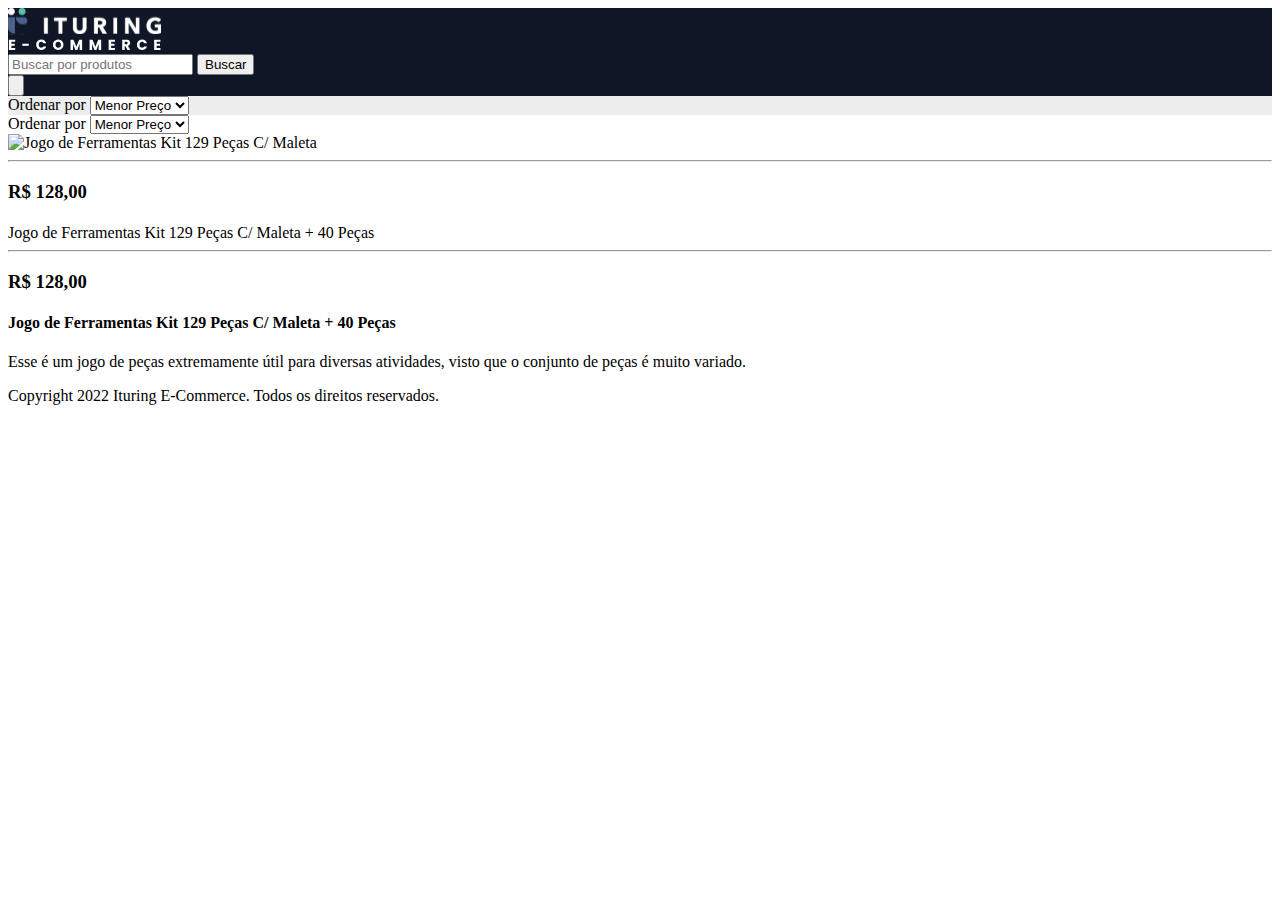
==== HTML/index.html @ f028b24b "criando o css" ====
<!-- Definição de formato do arquivo HTML -->
<!DOCTYPE html>
<!-- Conteúdo html do site -->
<html lang="pt-BR">
  <!-- Começo do Head -->
  <head>
    <title>Ituring E-Commerce</title>
    <link rel="icon" href="https://ituring.com.br/favicon.ico" />
    <script></script>

    <!-- Começa a parte de CSS - Style -->
    <style>
      /*header*/
      .header {
        background-color: #0f1726;
      }

      .header__text-input::placeholder {
        color: #c7c7c7;
      }
      /*main-content*/
      .main-content {
        background-color: #ededed;
      }
      /*main-content - ordination-container*/
      .ordination-container__select-input {
        background-color: transparent;
        border: none;
        font-weight: bold;
      }
      .product-card {
        background-color: #fff;
      }
      /*footer*/
      .footer {
        background-color: #fff;
      }
    </style>
    <!-- Final da parte de CSS - Style -->
  </head>
  <!-- Fim do Head -->
  <!-- Começo do body -->
  <body>
    <!-- Cabeçalho_Header -->
    <header class="header">
      <img src="./assets/ituring-ecommerce-logo.svg" alt="Ituring" />
      <!-- Busca -->
      <div>
        <input
          type="text"
          title="Busca por Produtos"
          value=""
          placeholder="Buscar por produtos"
          class="header_text-input"
        />
        <button>Buscar</button>
      </div>
      <button class="header_cart">
        <img alt="" src="https://ituring.com.br/favicon.ico" />
      </button>
      <!-- /div> -->
    </header>
    <!-- Fim do Cabeçalho_Header -->
    <!-- Começo do Main _Conteiner -->
    <main class="main-content">
      <!-- Ordenar -->
      <section class="ordination-container">
        <span>Ordenar por</span>
        <select class="ordination-container_select-input">
          <option value="price-desc">Menor Preço</option>
          <option value="price-asc">Maior Preço</option>
        </select>
      </section>
      <!-- Conteiner card -->
      <section class="product-list">
        <!-- Card -->
        <article class="product-card">
          <span>Ordenar por</span>
          <select class="ordination-container_select-input">
            <option value="price-desc">Menor Preço</option>
            <option value="price-asc">Maior Preço</option>
          </select>
        </article>
      </section>
      <!-- Conteiner card -->
      <section class="product-list">
        <!-- Card -->
        <article class="product-card">
          <img
            src="https://ituring.com.br/favicon.ico"
            alt="Jogo de Ferramentas Kit 129 Peças C/ Maleta"
            class="product-list_image"
          />
          <hr />
          <h3 class="product-card__price">R$ 128,00</h3>
          <h4 class="product-card__title"></h4>
          Jogo de Ferramentas Kit 129 Peças C/ Maleta + 40 Peças
          <hr />
          <h3 class="product-card__price">R$ 128,00</h3>
          <h4 class="product-card__price">
            Jogo de Ferramentas Kit 129 Peças C/ Maleta + 40 Peças
          </h4>
          <p class="product-card__description">
            Esse é um jogo de peças extremamente útil para diversas atividades,
            visto que o conjunto de peças é muito variado.
          </p>
        </article>
      </section>
    </main>
    <!-- Fim do main_Conteiner -->
    <!-- Começo do Rodapé_Footer -->
    <footer class="footer">
      <span>
        Copyright 2022 Ituring E-Commerce. Todos os direitos reservados.</span
      >
    </footer>
    <!-- Final do Rodapé_Footer -->
  </body>
</html>
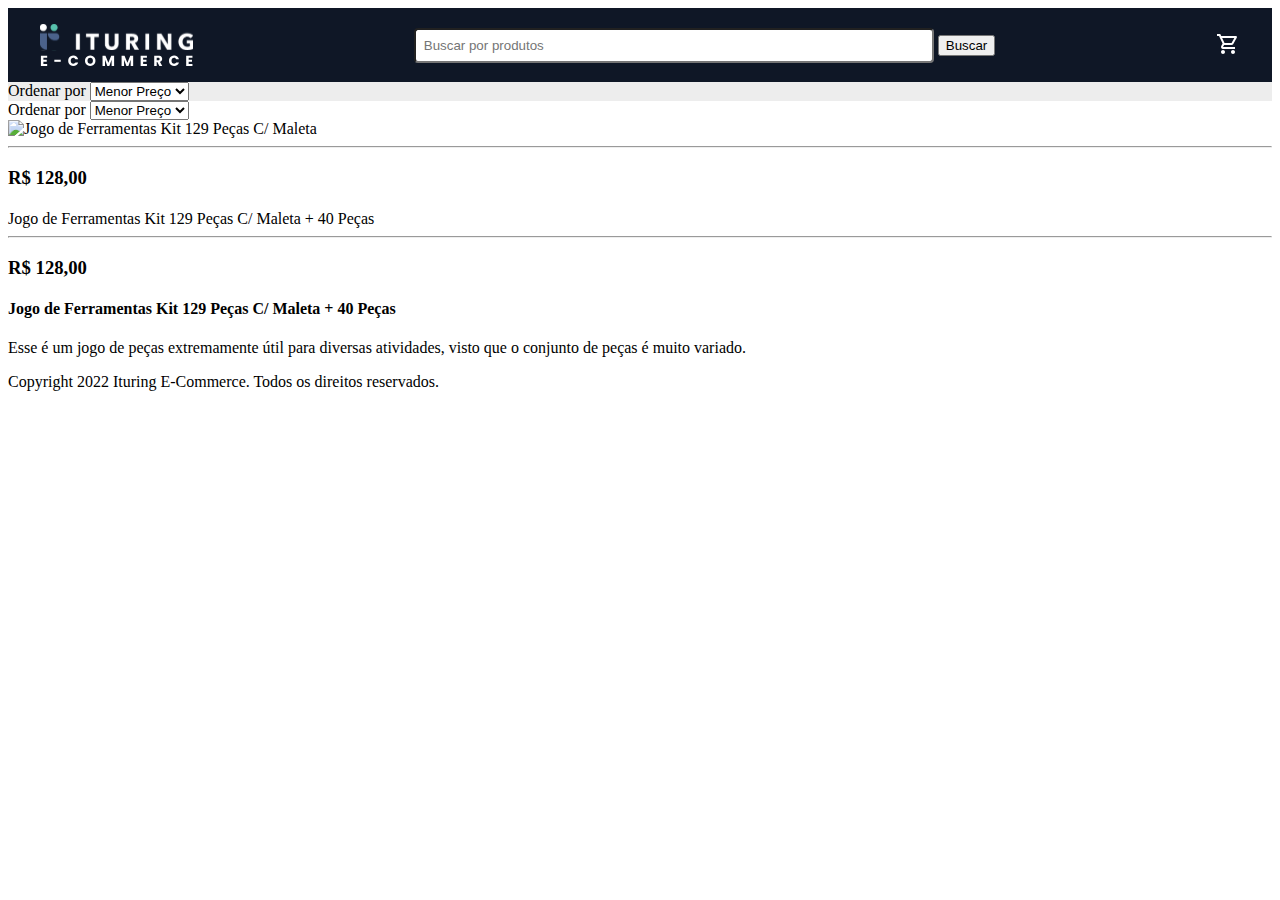
==== commit 9b05a5c9: "criando o css" ====
--- a/HTML/index.html
+++ b/HTML/index.html
@@ -13,11 +13,42 @@
       /*header*/
       .header {
         background-color: #0f1726;
+        display: flex;
+        align-items: center;
+        justify-content: space-between;
+        padding-top: 16px;
+        padding-bottom: 16px;
+        padding-right: 32px;
+        padding-left: 32px; 
+
+        /* padding: 16px 32px 16px 32px; */
+        /*padding: 16px 32px; */
+      }
+
+      .header_cart{
+        background-color: transparent;
+        border: none;
+        padding-top: 0px;
+        padding-bottom: 0px;
+        padding-right: 0px;
+        padding-left: 0px;
+        /* padding: 0px; */
       }
 
       .header__text-input::placeholder {
         color: #c7c7c7;
       }
+
+      .header_text-input{
+        width: 500px;
+        border-radius: 4px;
+        padding-top: 8px;
+        padding-bottom: 8px;
+        padding-right: 8px;
+        padding-left: 8px;
+        /* padding: 8px; */
+      }
+
       /*main-content*/
       .main-content {
         background-color: #ededed;
@@ -43,7 +74,7 @@
   <body>
     <!-- Cabeçalho_Header -->
     <header class="header">
-      <img src="./assets/ituring-ecommerce-logo.svg" alt="Ituring" />
+      <img src="./assets/ituring-ecommerce-logo.svg" alt="Logo da aplicação de E-Commerce" />
       <!-- Busca -->
       <div>
         <input
@@ -56,7 +87,7 @@
         <button>Buscar</button>
       </div>
       <button class="header_cart">
-        <img alt="" src="https://ituring.com.br/favicon.ico" />
+        <img alt="" src="./assets/cart-icon.svg" alt="Carrinho de compras" />
       </button>
       <!-- /div> -->
     </header>
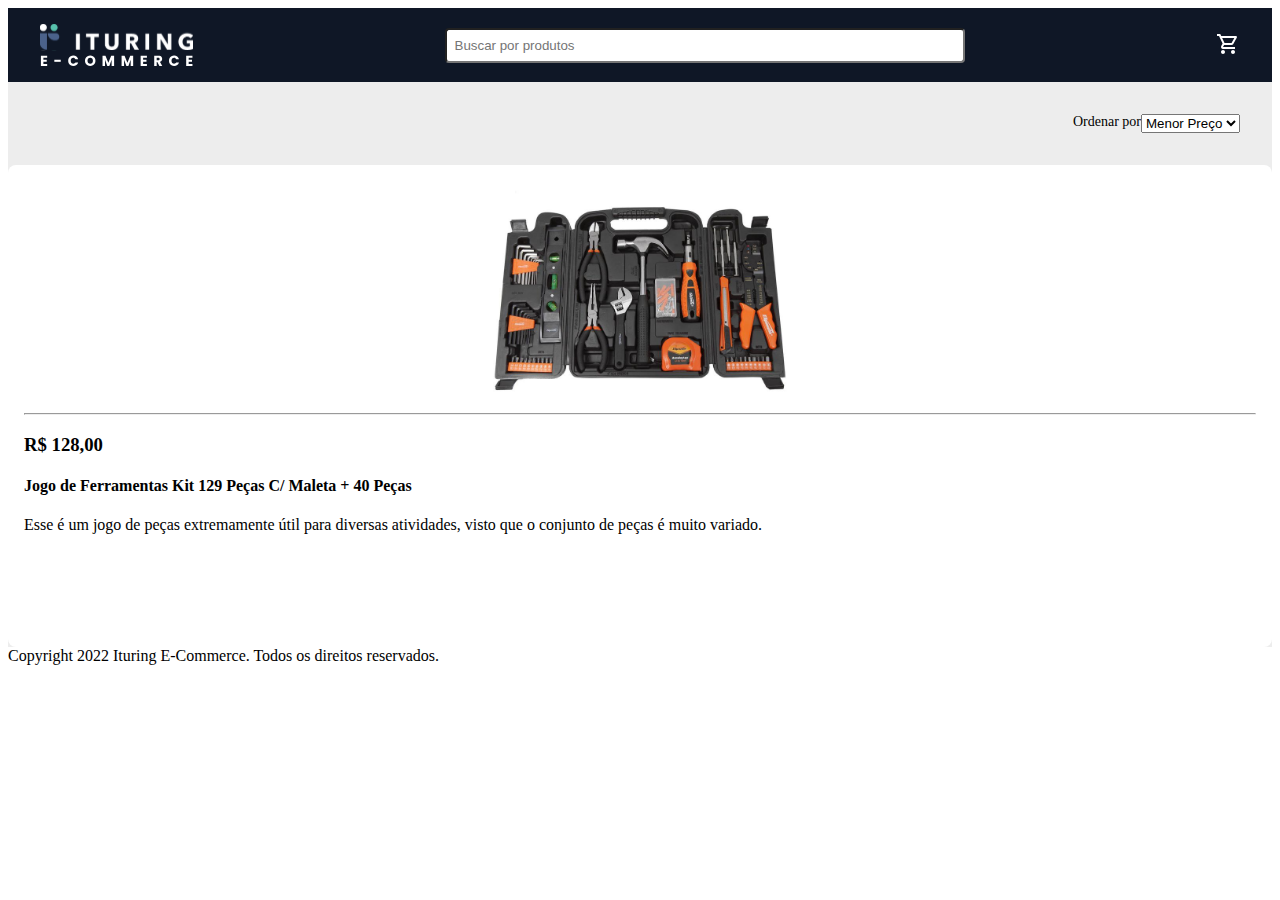
==== commit b2022431: "criando o css" ====
--- a/HTML/index.html
+++ b/HTML/index.html
@@ -53,15 +53,50 @@
       .main-content {
         background-color: #ededed;
       }
+
       /*main-content - ordination-container*/
+      .ordination-container{
+        display: flex;
+        justify-content: flex-end;
+        padding: 32px;
+      }
+
+      .ordination-container__label, 
+      .ordination-container__select-input{
+        font-size: 14px;
+      }
+
       .ordination-container__select-input {
         background-color: transparent;
         border: none;
         font-weight: bold;
       }
+
+      /*main-content - product-card*/
       .product-card {
         background-color: #fff;
+        height: 450px;
+        border-radius: 8px;
+        box-shadow: 0px 4px 4px rgba(0, 0, 0, 0,2);
+        padding: 16px;
       }
+
+      .product-list_image{
+        height: 220px;
+        width: 100%;
+        object-fit: contain;
+      }
+
+      .product-card__price{
+
+      }
+      .product-card__title{
+
+      }
+      .product-card__description{
+
+      }
+
       /*footer*/
       .footer {
         background-color: #fff;
@@ -84,7 +119,6 @@
           placeholder="Buscar por produtos"
           class="header_text-input"
         />
-        <button>Buscar</button>
       </div>
       <button class="header_cart">
         <img alt="" src="./assets/cart-icon.svg" alt="Carrinho de compras" />
@@ -96,7 +130,7 @@
     <main class="main-content">
       <!-- Ordenar -->
       <section class="ordination-container">
-        <span>Ordenar por</span>
+        <span class="ordination-container__label">Ordenar por</span>
         <select class="ordination-container_select-input">
           <option value="price-desc">Menor Preço</option>
           <option value="price-asc">Maior Preço</option>
@@ -106,35 +140,13 @@
       <section class="product-list">
         <!-- Card -->
         <article class="product-card">
-          <span>Ordenar por</span>
-          <select class="ordination-container_select-input">
-            <option value="price-desc">Menor Preço</option>
-            <option value="price-asc">Maior Preço</option>
-          </select>
-        </article>
-      </section>
-      <!-- Conteiner card -->
-      <section class="product-list">
-        <!-- Card -->
-        <article class="product-card">
-          <img
-            src="https://ituring.com.br/favicon.ico"
+          <img src="./assets/produto-kit-ferramentas.jpg"
             alt="Jogo de Ferramentas Kit 129 Peças C/ Maleta"
-            class="product-list_image"
-          />
+            class="product-list_image"/>
           <hr />
           <h3 class="product-card__price">R$ 128,00</h3>
-          <h4 class="product-card__title"></h4>
-          Jogo de Ferramentas Kit 129 Peças C/ Maleta + 40 Peças
-          <hr />
-          <h3 class="product-card__price">R$ 128,00</h3>
-          <h4 class="product-card__price">
-            Jogo de Ferramentas Kit 129 Peças C/ Maleta + 40 Peças
-          </h4>
-          <p class="product-card__description">
-            Esse é um jogo de peças extremamente útil para diversas atividades,
-            visto que o conjunto de peças é muito variado.
-          </p>
+          <h4 class="product-card__title">Jogo de Ferramentas Kit 129 Peças C/ Maleta + 40 Peças</h4>
+          <p class="product-card__description">Esse é um jogo de peças extremamente útil para diversas atividades, visto que o conjunto de peças é muito variado.</p>
         </article>
       </section>
     </main>
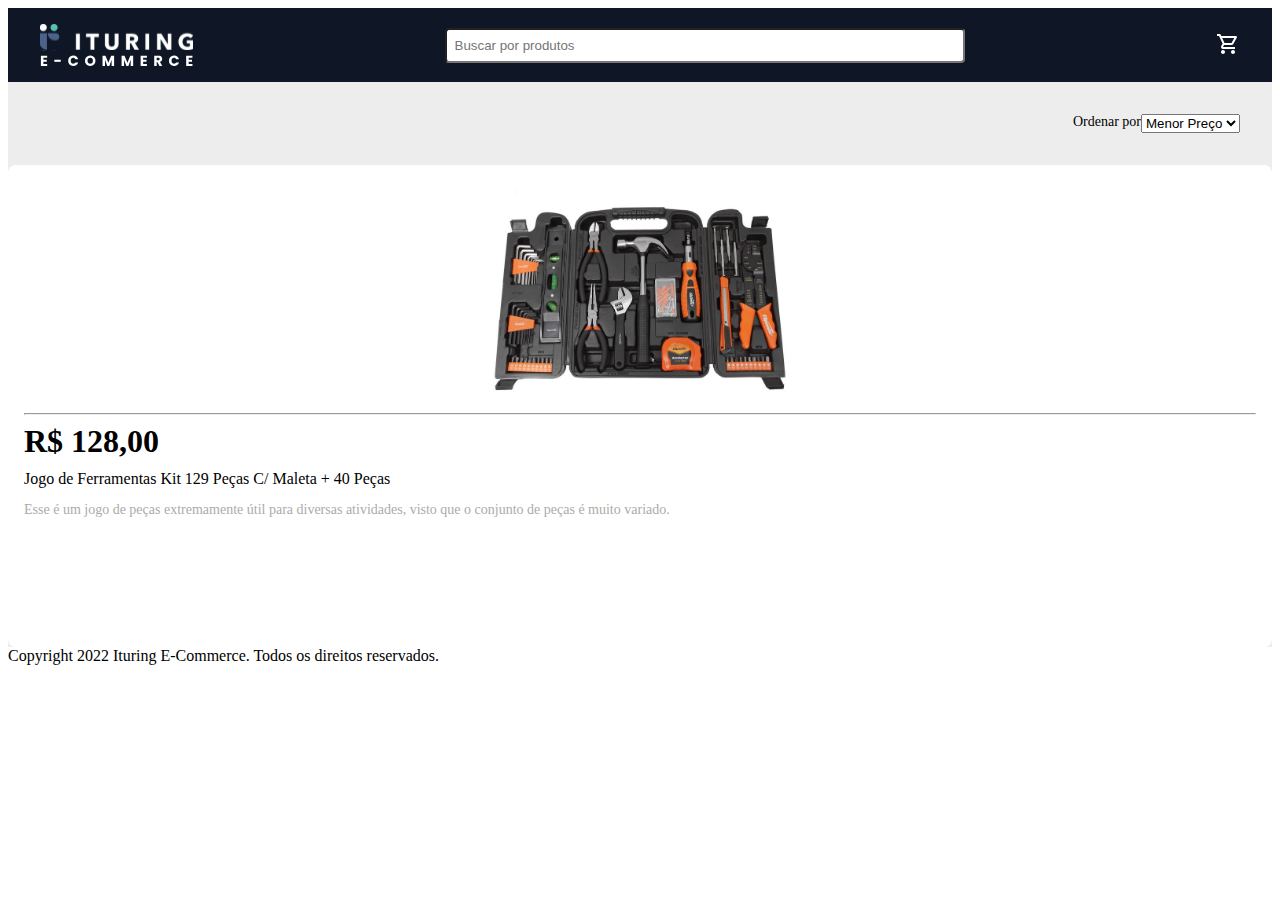
==== commit 3871f24d: "criando o css" ====
--- a/HTML/index.html
+++ b/HTML/index.html
@@ -88,13 +88,19 @@
       }
 
       .product-card__price{
+        font-size: 32px;
+        margin: 0;
+      }
 
+      .product-card__title{
+        font-size: 16px;
+        font-weight: normal;
+        margin: 10px 0;
       }
-      .product-card__title{
 
-      }
       .product-card__description{
-
+        font-size: 14px;
+        color: #ababab;
       }
 
       /*footer*/
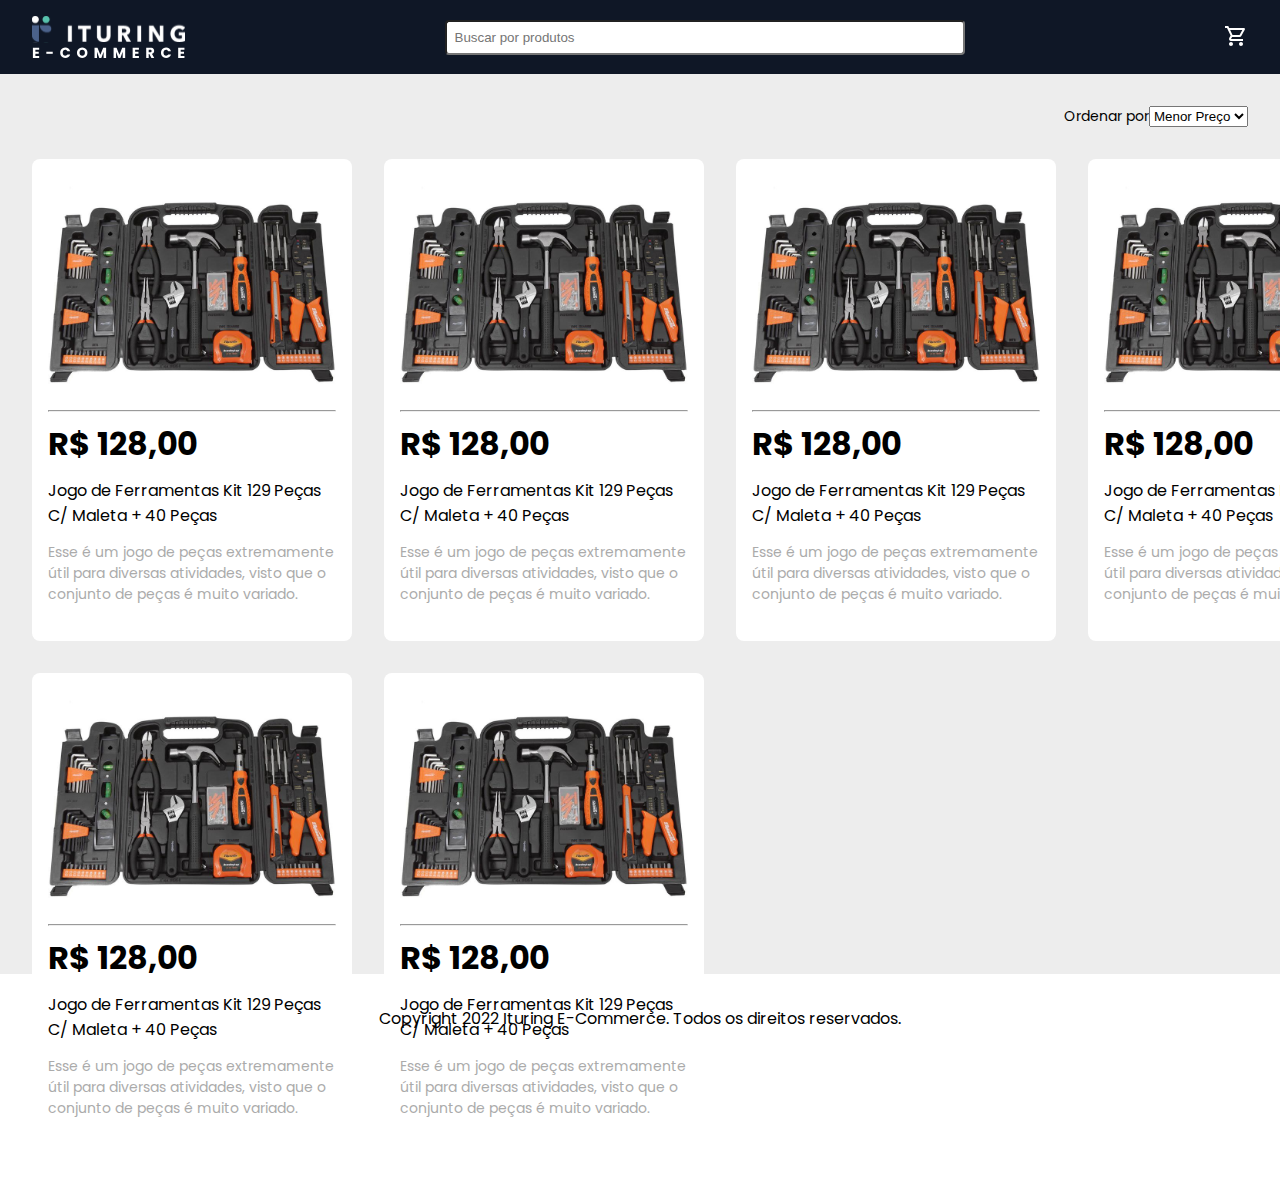
==== commit 924c692a: "criando o css" ====
--- a/HTML/index.html
+++ b/HTML/index.html
@@ -6,10 +6,24 @@
   <head>
     <title>Ituring E-Commerce</title>
     <link rel="icon" href="https://ituring.com.br/favicon.ico" />
-    <script></script>
+    <link rel="preconnect" href="https://fonts.googleapis.com">
+    <link rel="preconnect" href="https://fonts.gstatic.com" crossorigin>
+    <link href="https://fonts.googleapis.com/css2?family=Poppins:wght@400;500;600&display=swap" rel="stylesheet">
+    
+    <script>
+    </script>
 
     <!-- Começa a parte de CSS - Style -->
     <style>
+      html, body, main{
+        height: 100%;
+      }
+
+      body{
+        margin: 0;
+        font-family: 'Poppins', sans-serif;
+      }
+
       /*header*/
       .header {
         background-color: #0f1726;
@@ -73,6 +87,13 @@
       }
 
       /*main-content - product-card*/
+      .product-list{
+        display: grid;
+        grid-template-columns: 320px 320px 320px 320px;
+        gap: 32px;
+        padding: 0 32px 32px 32px;
+      }
+
       .product-card {
         background-color: #fff;
         height: 450px;
@@ -106,6 +127,9 @@
       /*footer*/
       .footer {
         background-color: #fff;
+        display: flex;
+        justify-content: center;
+        padding: 32px;
       }
     </style>
     <!-- Final da parte de CSS - Style -->
@@ -154,6 +178,56 @@
           <h4 class="product-card__title">Jogo de Ferramentas Kit 129 Peças C/ Maleta + 40 Peças</h4>
           <p class="product-card__description">Esse é um jogo de peças extremamente útil para diversas atividades, visto que o conjunto de peças é muito variado.</p>
         </article>
+          <!-- Card -->
+          <article class="product-card">
+            <img src="./assets/produto-kit-ferramentas.jpg"
+              alt="Jogo de Ferramentas Kit 129 Peças C/ Maleta"
+              class="product-list_image"/>
+            <hr />
+            <h3 class="product-card__price">R$ 128,00</h3>
+            <h4 class="product-card__title">Jogo de Ferramentas Kit 129 Peças C/ Maleta + 40 Peças</h4>
+            <p class="product-card__description">Esse é um jogo de peças extremamente útil para diversas atividades, visto que o conjunto de peças é muito variado.</p>
+          </article>
+            <!-- Card -->
+        <article class="product-card">
+          <img src="./assets/produto-kit-ferramentas.jpg"
+            alt="Jogo de Ferramentas Kit 129 Peças C/ Maleta"
+            class="product-list_image"/>
+          <hr />
+          <h3 class="product-card__price">R$ 128,00</h3>
+          <h4 class="product-card__title">Jogo de Ferramentas Kit 129 Peças C/ Maleta + 40 Peças</h4>
+          <p class="product-card__description">Esse é um jogo de peças extremamente útil para diversas atividades, visto que o conjunto de peças é muito variado.</p>
+        </article>
+          <!-- Card -->
+          <article class="product-card">
+            <img src="./assets/produto-kit-ferramentas.jpg"
+              alt="Jogo de Ferramentas Kit 129 Peças C/ Maleta"
+              class="product-list_image"/>
+            <hr />
+            <h3 class="product-card__price">R$ 128,00</h3>
+            <h4 class="product-card__title">Jogo de Ferramentas Kit 129 Peças C/ Maleta + 40 Peças</h4>
+            <p class="product-card__description">Esse é um jogo de peças extremamente útil para diversas atividades, visto que o conjunto de peças é muito variado.</p>
+          </article>
+            <!-- Card -->
+        <article class="product-card">
+          <img src="./assets/produto-kit-ferramentas.jpg"
+            alt="Jogo de Ferramentas Kit 129 Peças C/ Maleta"
+            class="product-list_image"/>
+          <hr />
+          <h3 class="product-card__price">R$ 128,00</h3>
+          <h4 class="product-card__title">Jogo de Ferramentas Kit 129 Peças C/ Maleta + 40 Peças</h4>
+          <p class="product-card__description">Esse é um jogo de peças extremamente útil para diversas atividades, visto que o conjunto de peças é muito variado.</p>
+        </article>
+          <!-- Card -->
+          <article class="product-card">
+            <img src="./assets/produto-kit-ferramentas.jpg"
+              alt="Jogo de Ferramentas Kit 129 Peças C/ Maleta"
+              class="product-list_image"/>
+            <hr />
+            <h3 class="product-card__price">R$ 128,00</h3>
+            <h4 class="product-card__title">Jogo de Ferramentas Kit 129 Peças C/ Maleta + 40 Peças</h4>
+            <p class="product-card__description">Esse é um jogo de peças extremamente útil para diversas atividades, visto que o conjunto de peças é muito variado.</p>
+          </article>
       </section>
     </main>
     <!-- Fim do main_Conteiner -->
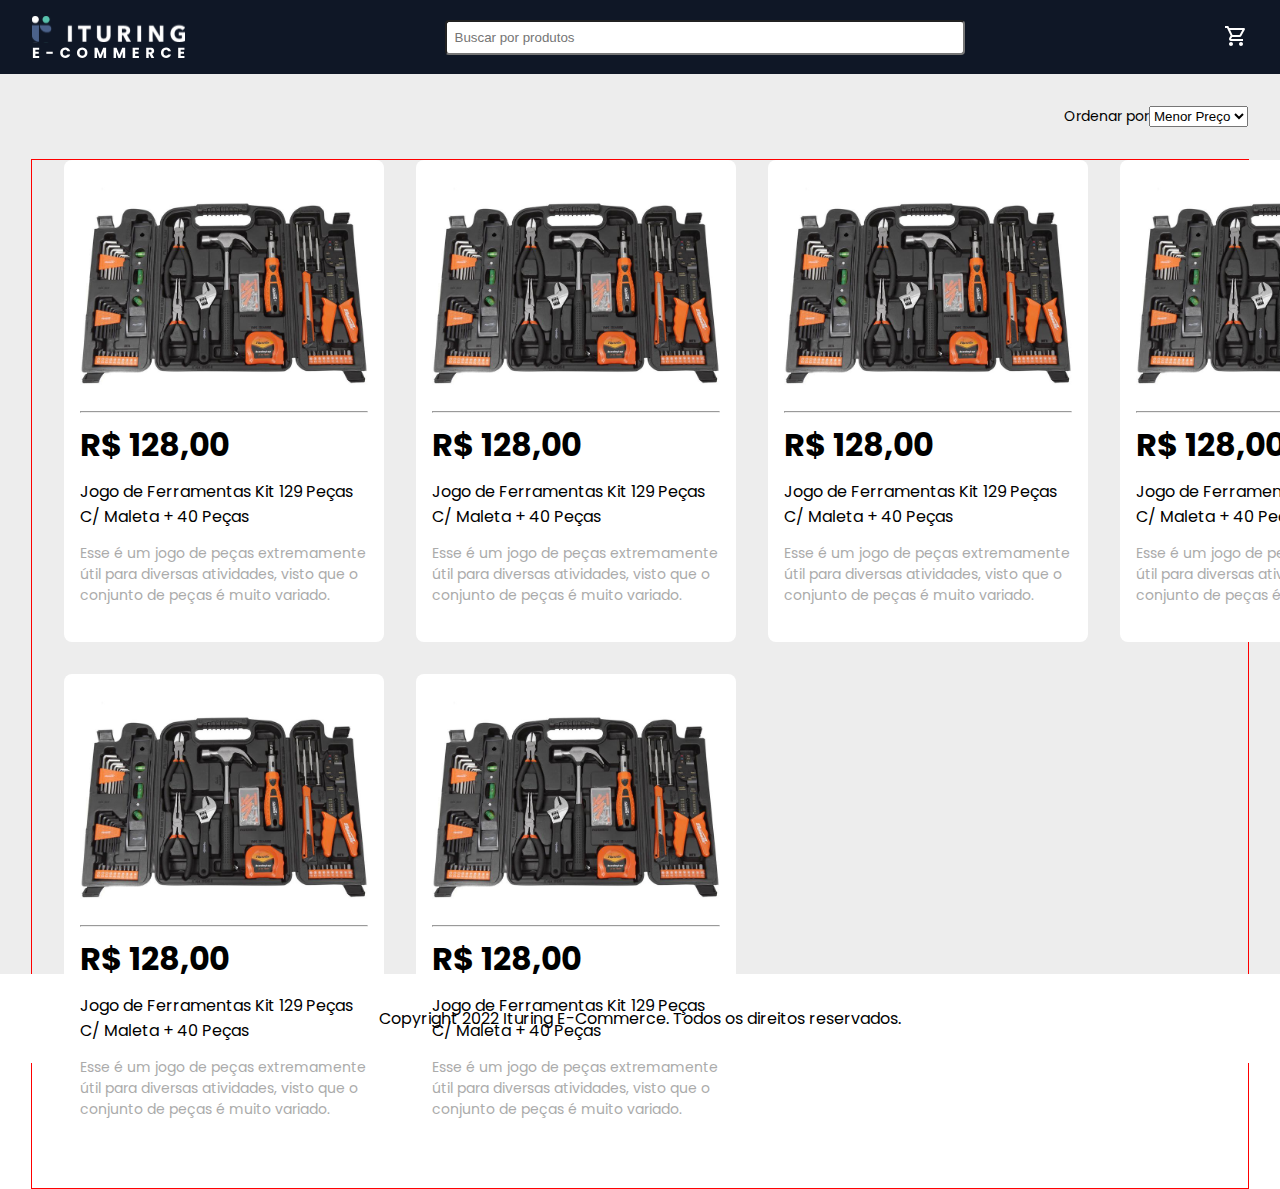
==== commit c3f098fd: "criando o css" ====
--- a/HTML/index.html
+++ b/HTML/index.html
@@ -78,6 +78,12 @@
       .ordination-container__label, 
       .ordination-container__select-input{
         font-size: 14px;
+      }
+
+      .product-list{
+        border: 1px solid red;
+        width: 90%;
+        margin: 0 auto;
       }
 
       .ordination-container__select-input {
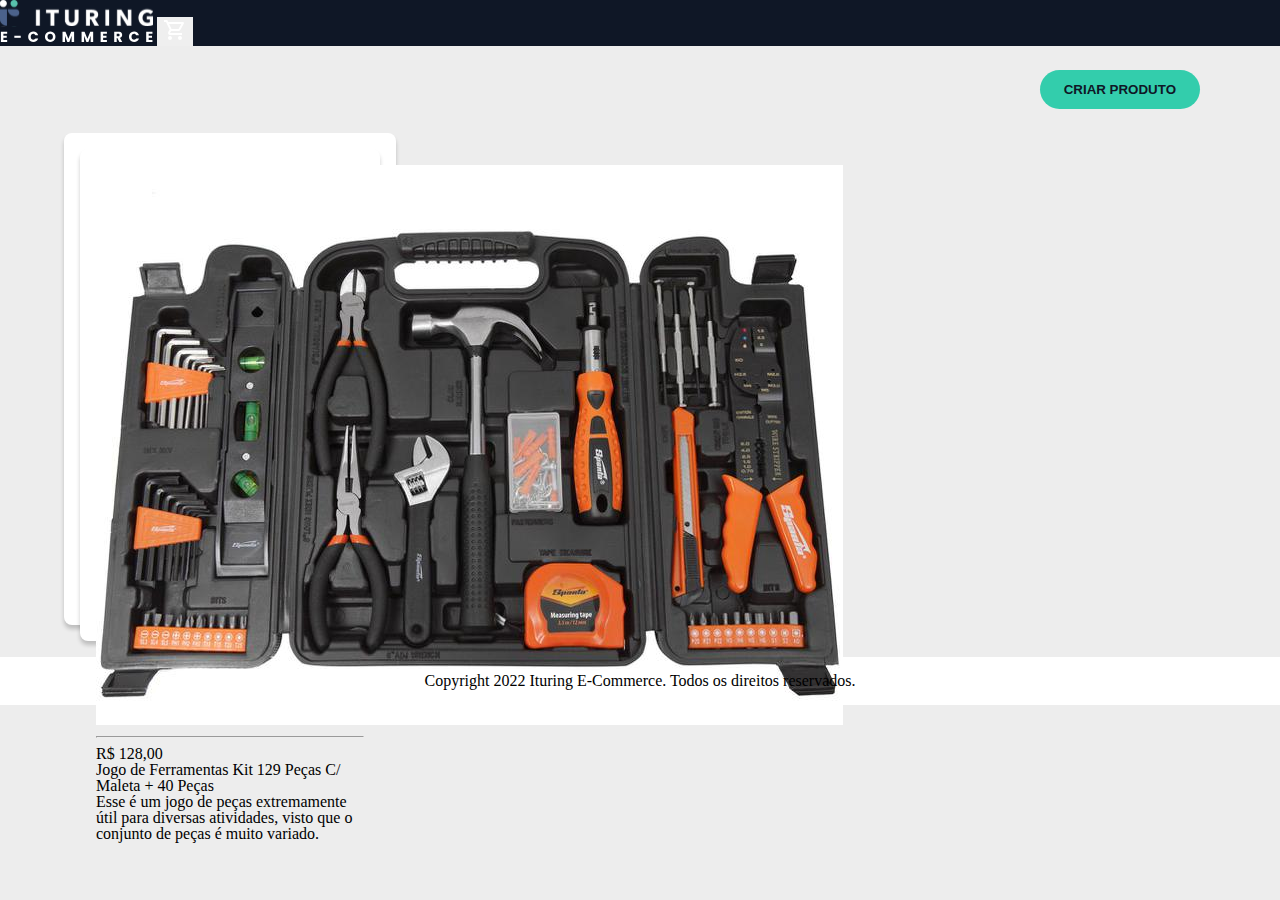
==== commit 9874d8a1: "ajustando o codigo" ====
--- a/HTML/index.html
+++ b/HTML/index.html
@@ -2,247 +2,109 @@
 <!DOCTYPE html>
 <!-- Conteúdo html do site -->
 <html lang="pt-BR">
-  <!-- Começo do Head -->
-  <head>
-    <title>Ituring E-Commerce</title>
-    <link rel="icon" href="https://ituring.com.br/favicon.ico" />
-    <link rel="preconnect" href="https://fonts.googleapis.com">
-    <link rel="preconnect" href="https://fonts.gstatic.com" crossorigin>
-    <link href="https://fonts.googleapis.com/css2?family=Poppins:wght@400;500;600&display=swap" rel="stylesheet">
-    
-    <script>
-    </script>
+<!-- Começo do Head -->
 
-    <!-- Começa a parte de CSS - Style -->
-    <style>
-      html, body, main{
-        height: 100%;
-      }
+<head>
+  <title>Ituring E-Commerce</title>
+  <link rel="icon" href="https://ituring.com.br/favicon.ico" />
+  <link rel="preconnect" href="https://fonts.googleapis.com">
+  <link rel="preconnect" href="https://fonts.gstatic.com" crossorigin>
+  <link href="https://fonts.googleapis.com/css2?family=Poppins:wght@400;500;600&display=swap" rel="stylesheet">
+  <link rel="stylesheet" href="./assets/styles.css">
+</head>
+<!-- Fim do Head -->
 
-      body{
-        margin: 0;
-        font-family: 'Poppins', sans-serif;
-      }
+<!-- Começo do body -->
 
-      /*header*/
-      .header {
-        background-color: #0f1726;
-        display: flex;
-        align-items: center;
-        justify-content: space-between;
-        padding-top: 16px;
-        padding-bottom: 16px;
-        padding-right: 32px;
-        padding-left: 32px; 
+<body>
+  <!-- Cabeçalho_Header -->
+  <header class="header">
+    <img src="./assets/ituring-ecommerce-logo.svg" alt="Logo da aplicação de E-Commerce" class="header__logo">
+    <!-- Busca -->
+    <button class="header_user_button">
+      <img alt="" src="./assets/cart-icon.svg">
+    </button>
+    <!-- /div> -->
+  </header>
+  <!-- Fim do Cabeçalho_Header -->
+  <!-- Começo do Main _Conteiner -->
+  <main class="main-content">
+    <section class="create-product">
+      <button class="btn" id="create-product">
+        Criar produto
+      </button>
+      <dialog class="create-product_dialog">
+        <form method="dialog" class="create-product_form">
+          <h2 class="create-product_title">Criar produto</h2>
+          <fieldset>
+            <label for="product-name">Nome</label>
+            <input type="text" name="product-name" placeholder="Jogo de ferramentas...">
 
-        /* padding: 16px 32px 16px 32px; */
-        /*padding: 16px 32px; */
-      }
+            <label for="product-description">Descrição do produto</label>
+            <textarea id="description" name="product-description" rows="4"
+              placeholder="Esse é um jogo de ferramentas variado"></textarea>
 
-      .header_cart{
-        background-color: transparent;
-        border: none;
-        padding-top: 0px;
-        padding-bottom: 0px;
-        padding-right: 0px;
-        padding-left: 0px;
-        /* padding: 0px; */
-      }
+            <label for="product-price">Preço</label>
+            <input type="text" id="price" name="product-price" placeholder="R$  128,00">
 
-      .header__text-input::placeholder {
-        color: #c7c7c7;
-      }
+            <label for="product-image">Link de Imagem</label>
+            <input type="text" id="image" name="product-image" placeholder="https://imagem.com/caixa-de-ferramentas...">
+            <label for="product-image-description">Descrição da Imagem</label>
+            <input type="text" id="image-description" name="product-image-description"
+              placeholder="Caixa de ferramenta contendo diversos itens...">
+          </fieldset>
+          <div>
+            <button class="btn" type="reset" id="cancel">Cancelar</button>
+            <button class="btn" type="submit">Criar</button>
+          </div>
+        </form>
+      </dialog>
+    </section>
+    <!-- Ordenar -->
+    <section class="product-card">
+      <article class="product-card">
+        <img alt="Jogo de Ferramentas Kit 129 Peças C/ Maleta" src="./assets/produto-kit-ferramentas.jpg"
+          class="product-list_image" />
+        <hr />
+        <h1 class="product-card__price">R$ 128,00</h1>
+        <h2 class="product-card__title">Jogo de Ferramentas Kit 129 Peças C/ Maleta + 40 Peças</h2>
+        <p class="product-card__description">Esse é um jogo de peças extremamente útil para diversas atividades, visto
+          que o conjunto de peças é muito variado.</p>
+      </article>
+    </section>
+  </main>
+  <!-- Fim do main_Conteiner -->
+  <!-- Começo do Rodapé_Footer -->
+  <footer class="footer">
+    <span>
+      Copyright 2022 Ituring E-Commerce. Todos os direitos reservados.</span>
+  </footer>
+  <!-- Final do Rodapé_Footer -->
+  <script>
+    const createProductButton = document.querySelector('#create-product')
+    const dialog = document.querySelector('.create-product_dialog')
+    const cancelDialogButton = document.querySelector('#cancel')
 
-      .header_text-input{
-        width: 500px;
-        border-radius: 4px;
-        padding-top: 8px;
-        padding-bottom: 8px;
-        padding-right: 8px;
-        padding-left: 8px;
-        /* padding: 8px; */
-      }
+    // dialog.open = true funciona
+    // dialog.open = false funciona
 
-      /*main-content*/
-      .main-content {
-        background-color: #ededed;
-      }
+    // dialog.setAttribute('open', true) funciona
+    // dialog.setAttribute('open', false) nao funciona
+    // dialog.removeAttribute('open') funciona
 
-      /*main-content - ordination-container*/
-      .ordination-container{
-        display: flex;
-        justify-content: flex-end;
-        padding: 32px;
-      }
+    // dialog.showModal() // funciona;
+    // dialog.close() // funciona
 
-      .ordination-container__label, 
-      .ordination-container__select-input{
-        font-size: 14px;
-      }
+    createProductButton.addEventListener('click', openModal);
 
-      .product-list{
-        border: 1px solid red;
-        width: 90%;
-        margin: 0 auto;
-      }
+    function openModal() {
+      dialog.showModal();
+    }
 
-      .ordination-container__select-input {
-        background-color: transparent;
-        border: none;
-        font-weight: bold;
-      }
+    cancelDialogButton.addEventListener('click', () => {
+      dialog.close();
+    })
+  </script>
+</body>
 
-      /*main-content - product-card*/
-      .product-list{
-        display: grid;
-        grid-template-columns: 320px 320px 320px 320px;
-        gap: 32px;
-        padding: 0 32px 32px 32px;
-      }
-
-      .product-card {
-        background-color: #fff;
-        height: 450px;
-        border-radius: 8px;
-        box-shadow: 0px 4px 4px rgba(0, 0, 0, 0,2);
-        padding: 16px;
-      }
-
-      .product-list_image{
-        height: 220px;
-        width: 100%;
-        object-fit: contain;
-      }
-
-      .product-card__price{
-        font-size: 32px;
-        margin: 0;
-      }
-
-      .product-card__title{
-        font-size: 16px;
-        font-weight: normal;
-        margin: 10px 0;
-      }
-
-      .product-card__description{
-        font-size: 14px;
-        color: #ababab;
-      }
-
-      /*footer*/
-      .footer {
-        background-color: #fff;
-        display: flex;
-        justify-content: center;
-        padding: 32px;
-      }
-    </style>
-    <!-- Final da parte de CSS - Style -->
-  </head>
-  <!-- Fim do Head -->
-  <!-- Começo do body -->
-  <body>
-    <!-- Cabeçalho_Header -->
-    <header class="header">
-      <img src="./assets/ituring-ecommerce-logo.svg" alt="Logo da aplicação de E-Commerce" />
-      <!-- Busca -->
-      <div>
-        <input
-          type="text"
-          title="Busca por Produtos"
-          value=""
-          placeholder="Buscar por produtos"
-          class="header_text-input"
-        />
-      </div>
-      <button class="header_cart">
-        <img alt="" src="./assets/cart-icon.svg" alt="Carrinho de compras" />
-      </button>
-      <!-- /div> -->
-    </header>
-    <!-- Fim do Cabeçalho_Header -->
-    <!-- Começo do Main _Conteiner -->
-    <main class="main-content">
-      <!-- Ordenar -->
-      <section class="ordination-container">
-        <span class="ordination-container__label">Ordenar por</span>
-        <select class="ordination-container_select-input">
-          <option value="price-desc">Menor Preço</option>
-          <option value="price-asc">Maior Preço</option>
-        </select>
-      </section>
-      <!-- Conteiner card -->
-      <section class="product-list">
-        <!-- Card -->
-        <article class="product-card">
-          <img src="./assets/produto-kit-ferramentas.jpg"
-            alt="Jogo de Ferramentas Kit 129 Peças C/ Maleta"
-            class="product-list_image"/>
-          <hr />
-          <h3 class="product-card__price">R$ 128,00</h3>
-          <h4 class="product-card__title">Jogo de Ferramentas Kit 129 Peças C/ Maleta + 40 Peças</h4>
-          <p class="product-card__description">Esse é um jogo de peças extremamente útil para diversas atividades, visto que o conjunto de peças é muito variado.</p>
-        </article>
-          <!-- Card -->
-          <article class="product-card">
-            <img src="./assets/produto-kit-ferramentas.jpg"
-              alt="Jogo de Ferramentas Kit 129 Peças C/ Maleta"
-              class="product-list_image"/>
-            <hr />
-            <h3 class="product-card__price">R$ 128,00</h3>
-            <h4 class="product-card__title">Jogo de Ferramentas Kit 129 Peças C/ Maleta + 40 Peças</h4>
-            <p class="product-card__description">Esse é um jogo de peças extremamente útil para diversas atividades, visto que o conjunto de peças é muito variado.</p>
-          </article>
-            <!-- Card -->
-        <article class="product-card">
-          <img src="./assets/produto-kit-ferramentas.jpg"
-            alt="Jogo de Ferramentas Kit 129 Peças C/ Maleta"
-            class="product-list_image"/>
-          <hr />
-          <h3 class="product-card__price">R$ 128,00</h3>
-          <h4 class="product-card__title">Jogo de Ferramentas Kit 129 Peças C/ Maleta + 40 Peças</h4>
-          <p class="product-card__description">Esse é um jogo de peças extremamente útil para diversas atividades, visto que o conjunto de peças é muito variado.</p>
-        </article>
-          <!-- Card -->
-          <article class="product-card">
-            <img src="./assets/produto-kit-ferramentas.jpg"
-              alt="Jogo de Ferramentas Kit 129 Peças C/ Maleta"
-              class="product-list_image"/>
-            <hr />
-            <h3 class="product-card__price">R$ 128,00</h3>
-            <h4 class="product-card__title">Jogo de Ferramentas Kit 129 Peças C/ Maleta + 40 Peças</h4>
-            <p class="product-card__description">Esse é um jogo de peças extremamente útil para diversas atividades, visto que o conjunto de peças é muito variado.</p>
-          </article>
-            <!-- Card -->
-        <article class="product-card">
-          <img src="./assets/produto-kit-ferramentas.jpg"
-            alt="Jogo de Ferramentas Kit 129 Peças C/ Maleta"
-            class="product-list_image"/>
-          <hr />
-          <h3 class="product-card__price">R$ 128,00</h3>
-          <h4 class="product-card__title">Jogo de Ferramentas Kit 129 Peças C/ Maleta + 40 Peças</h4>
-          <p class="product-card__description">Esse é um jogo de peças extremamente útil para diversas atividades, visto que o conjunto de peças é muito variado.</p>
-        </article>
-          <!-- Card -->
-          <article class="product-card">
-            <img src="./assets/produto-kit-ferramentas.jpg"
-              alt="Jogo de Ferramentas Kit 129 Peças C/ Maleta"
-              class="product-list_image"/>
-            <hr />
-            <h3 class="product-card__price">R$ 128,00</h3>
-            <h4 class="product-card__title">Jogo de Ferramentas Kit 129 Peças C/ Maleta + 40 Peças</h4>
-            <p class="product-card__description">Esse é um jogo de peças extremamente útil para diversas atividades, visto que o conjunto de peças é muito variado.</p>
-          </article>
-      </section>
-    </main>
-    <!-- Fim do main_Conteiner -->
-    <!-- Começo do Rodapé_Footer -->
-    <footer class="footer">
-      <span>
-        Copyright 2022 Ituring E-Commerce. Todos os direitos reservados.</span
-      >
-    </footer>
-    <!-- Final do Rodapé_Footer -->
-  </body>
-</html>
+</html>--- a/HTML/assets/styles.css
+++ b/HTML/assets/styles.css
@@ -0,0 +1,341 @@
+:root{
+    --fundo:#ededed;
+    --branco:#fff;
+    --preto:#000;
+    --azul: #0f1726;
+    --verde: #33cdac;
+    --verde-hover: #30b396;
+    --cinza: #4a6280;
+    --cinza-claro: #ababab;
+}
+
+body{
+    background-color: var(--fundo);
+
+}
+
+body, input, textarea, label {
+    font-family: "Poppins", sans-serif;
+    font-size: 16px;
+    font-weight: 400;
+    line-height: 1.3;
+}
+
+
+.main-content{
+    width: 90%;
+    max-width: 1440px;
+    margin:auto;
+
+}
+
+header{
+    background-color: var(--azul);
+    padding: 16px 32px;
+    display: flex;
+    justify-content: space-between;
+    align-items: center;
+}
+
+.header__user_button{
+    background-color: transparent;
+}
+
+.product-list {
+    display: flex;
+    flex-direction: column;
+    align-items: center;
+  }
+  
+  @media screen and (min-width: 600px) {
+    .product-list {
+      flex-direction: row;
+      justify-content: space-between;
+      flex-wrap: wrap;
+    }
+  }
+  
+  .product-card {
+    background-color: var(--branco);
+    border-radius: 8px;
+    padding: 16px;
+    margin-bottom: 32px;
+    box-shadow: 0px 4px 4px rgba(0, 0, 0, 0.2);
+    height: 460px;
+    max-width: 300px;
+  
+  }
+  
+  .product-card__product-image {
+    height: 220px;
+    width: 100%;
+    object-fit: contain;
+  }
+  
+  .product-card__product-price {
+    font-size: 2em;
+  }
+  
+  .product-card__product-name {
+    margin: 8px 0;
+  }
+  
+  .product-card__product-description {
+    font-size: 0.875em;
+    color: #ababab;
+  }
+
+   /* col-md - 768px */
+ .main {
+    max-width: 1280px;
+    width: 100%;
+    margin: 0 auto;
+}
+.grid {
+  display: grid;
+  grid-template-columns: repeat(12, 1fr) ;
+  gap: 10px;
+}
+
+.col-2 {
+  grid-column: auto/span 2;
+}
+
+.col-3 {
+  grid-column: auto/span 3;
+}
+
+.col-4 {
+  grid-column: auto/span 4;
+}
+
+.col-5 {
+  grid-column: auto/span 5;
+}
+
+.col-6 {
+  grid-column: auto/span 6;
+}
+
+.col-7 {
+  grid-column: auto/span 7;
+}
+
+.col-8 {
+  grid-column: auto/span 8;
+}
+
+.col-9 {
+  grid-column: auto/span 9;
+}
+
+.col-10 {
+  grid-column: auto/span 10;
+}
+
+.col-11 {
+  grid-column: auto/span 11;
+}
+
+.col-12 {
+  grid-column: auto/span 6;
+}
+
+@media screen and ( max-width: 768px) {
+  .col-md-2 {
+    grid-column: auto/span 2;
+  }
+
+  .col-md-3 {
+   grid-column: auto/span 3;
+  }
+
+  .col-md-4 {
+    grid-column: auto/span 4;
+  }
+
+  .col-md-5 {
+   grid-column: auto/span 5;
+  }
+
+  .col-md-6 {
+    grid-column: auto/span 6;
+  }
+
+  .col-md-7 {
+    grid-column: auto/span 7;
+  }
+
+  .col-md-8 {
+   grid-column: auto/span 8;
+  }
+
+  .col-md-9 {
+    grid-column: auto/span 9;
+  }
+
+  .col-md-10 {
+   grid-column: auto/span 10;
+  }
+
+  .col-md-11 {
+    grid-column: auto/span 11;
+  }
+
+  .col-md-12 {
+    grid-column: auto/span 12;
+  }
+}
+
+.create-product{
+    margin: 24px 0;
+    display: flex;
+    justify-content: flex-end;
+    padding: 0 16px;
+}
+
+
+.create-product_dialog{
+    box-sizing: border-box;
+    width: 90%;
+    max-width: 700px;
+    border: none;
+    border-radius: 8px;
+}
+
+dialog::backdrop {
+  background-color: rgba(0, 0, 0, 0.6)
+}
+
+.create-product_form{
+ background-color: var(--branco);
+ box-sizing: border-box;
+ padding: 16px;
+ display: flex;
+ flex-direction: column;
+ align-items: center;
+}
+
+.create-product_form > fieldset{
+    display: flex;
+    flex-direction: column;
+    width: 100%;
+}
+
+.create-product_form input, .create-product_form textarea {
+    box-sizing: border-box;
+    display: block;
+    border: 1px solid;
+    border-color: var(--cinza-claro);
+    padding: 6px;
+    border-radius: 4px;
+    width: 100%;
+    height: auto;
+    outline: none;
+    font-size: 0.9em;
+    margin-bottom: 20px;
+}
+
+.create-product_form textarea {
+    resize: none;
+  }
+
+.create-product_form input:focus,
+.create-product_form textarea:focus {
+  border-color: var(--verde);
+}
+
+input::placeholder,
+textarea::placeholder {
+  color: var(--cinza-claro);
+}
+
+.create-product_menu {
+  display: flex;
+  justify-content: flex-end;
+  margin-top: 32px;
+}
+
+.create-product_menu > button:first-child {
+  margin-right: 16px;
+}
+
+dialog div {
+  padding-top: 2  0px;
+}
+
+/* http://meyerweb.com/eric/tools/css/reset/ 
+   v2.0 | 20110126
+   License: none (public domain)
+*/
+
+html, body, div, span, applet, object, iframe,
+h1, h2, h3, h4, h5, h6, p, blockquote, pre,
+a, abbr, acronym, address, big, cite, code,
+del, dfn, em, img, ins, kbd, q, s, samp,
+small, strike, strong, sub, sup, tt, var,
+b, u, i, center,
+dl, dt, dd, ol, ul, li,
+fieldset, form, label, legend,
+table, caption, tbody, tfoot, thead, tr, th, td,
+article, aside, canvas, details, embed, 
+figure, figcaption, footer, header, hgroup, 
+menu, nav, output, ruby, section, summary,
+time, mark, audio, video {
+	margin: 0;
+	padding: 0;
+	border: 0;
+	font-size: 100%;
+	font: inherit;
+	vertical-align: baseline;
+}
+/* HTML5 display-role reset for older browsers */
+article, aside, details, figcaption, figure, 
+footer, header, hgroup, menu, nav, section {
+	display: block;
+}
+body {
+	line-height: 1;
+}
+ol, ul {
+	list-style: none;
+}
+blockquote, q {
+	quotes: none;
+}
+blockquote:before, blockquote:after,
+q:before, q:after {
+	content: '';
+	content: none;
+}
+table {
+	border-collapse: collapse;
+	border-spacing: 0;
+}
+
+  
+button {
+    border: none;
+    cursor: pointer;
+    outline: none;
+  }
+    
+  .btn {
+    background-color: var(--verde);
+    color: var(--azul);
+    text-transform: uppercase;
+    font-weight: 700;
+    padding: 12px 24px;
+    border-radius: 24px;
+    transition: 0.3s;
+  }
+  
+  .btn:hover {
+    background-color: var(--verde-hover);
+  }
+
+  .footer{
+    background-color: var(--branco);
+    padding: 16px 32px;
+    text-align: center;
+}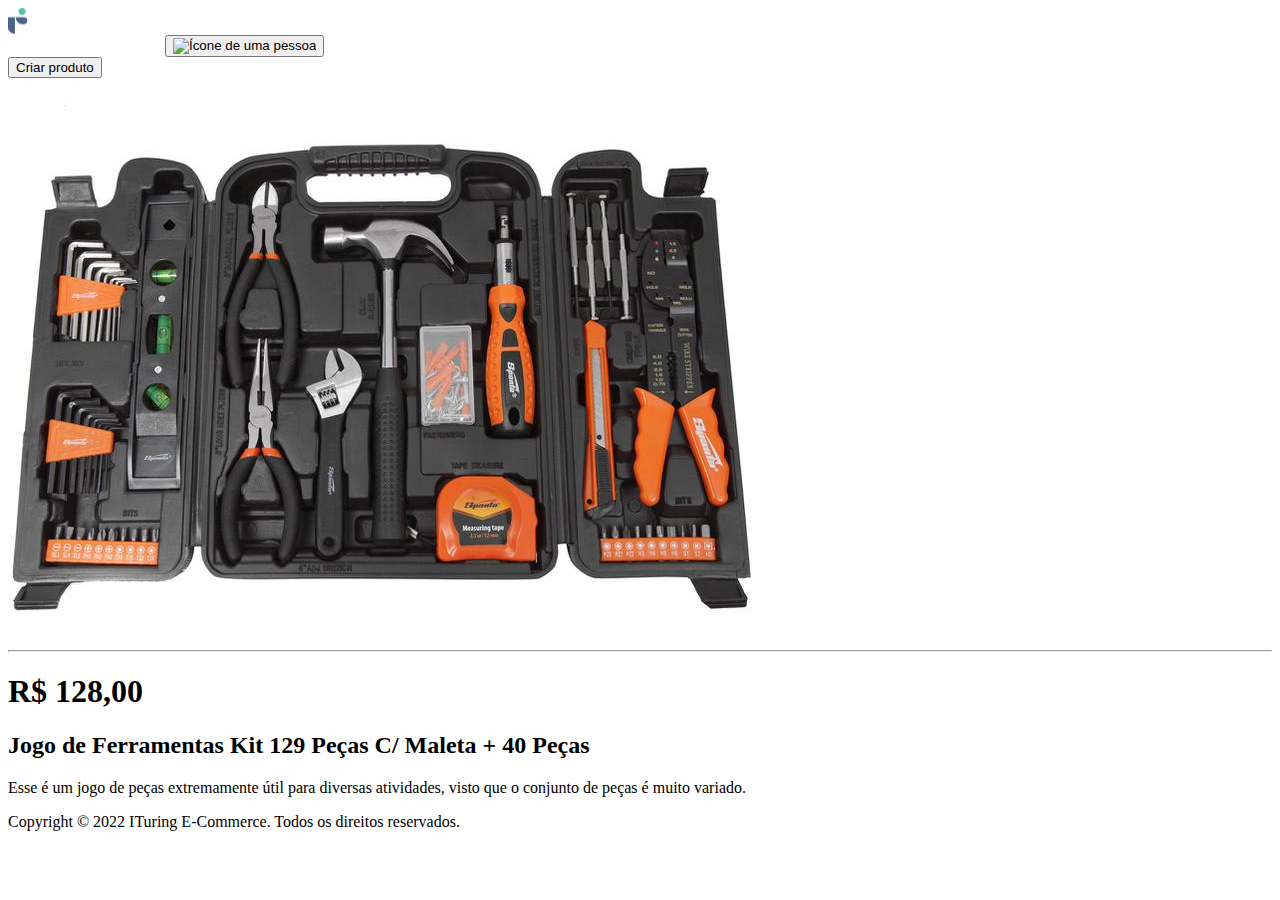
==== commit 2c314e1b: "criando elementos com DOM" ====
--- a/HTML/index.html
+++ b/HTML/index.html
@@ -10,66 +10,79 @@
   <link rel="preconnect" href="https://fonts.googleapis.com">
   <link rel="preconnect" href="https://fonts.gstatic.com" crossorigin>
   <link href="https://fonts.googleapis.com/css2?family=Poppins:wght@400;500;600&display=swap" rel="stylesheet">
-  <link rel="stylesheet" href="./assets/styles.css">
+  <link rel="stylesheet" href="./assets/style.css/all.css">
+  <link rel="stylesheet" href="./assets/style.css/button.css">
+  <link rel="stylesheet" href="./assets/style.css/create-products.css">
+  <link rel="stylesheet" href="./assets/style.css/footer.css">
+  <link rel="stylesheet" href="./assets/style.css/grid.css">
+  <link rel="stylesheet" href="./assets/style.css/header.css">
+  <link rel="stylesheet" href="./assets/style.css/product-list.css">
+  <link rel="stylesheet" href="./assets/style.css/reset.css">
+
 </head>
 <!-- Fim do Head -->
 
 <!-- Começo do body -->
 
+
 <body>
-  <!-- Cabeçalho_Header -->
   <header class="header">
-    <img src="./assets/ituring-ecommerce-logo.svg" alt="Logo da aplicação de E-Commerce" class="header__logo">
-    <!-- Busca -->
-    <button class="header_user_button">
-      <img alt="" src="./assets/cart-icon.svg">
+    <img alt="Logo da aplicação de e-commerce" src="./assets/ituring-ecommerce-logo.svg" class="header__logo"></img>
+
+    <button class="header__user_button">
+      <img alt="Ícone de uma pessoa" src="./user-icon.svg"></img>
     </button>
-    <!-- /div> -->
   </header>
+
   <!-- Fim do Cabeçalho_Header -->
   <!-- Começo do Main _Conteiner -->
+  
+
   <main class="main-content">
     <section class="create-product">
       <button class="btn" id="create-product">
         Criar produto
       </button>
-      <dialog class="create-product_dialog">
+      <dialog  class="create-product_dialog">
         <form method="dialog" class="create-product_form">
           <h2 class="create-product_title">Criar produto</h2>
           <fieldset>
             <label for="product-name">Nome</label>
-            <input type="text" name="product-name" placeholder="Jogo de ferramentas...">
+            <input type="text" id="name" name="product-name" placeholder="Jogo de Ferramentas..."/>
 
             <label for="product-description">Descrição do produto</label>
             <textarea id="description" name="product-description" rows="4"
-              placeholder="Esse é um jogo de ferramentas variado"></textarea>
+              placeholder="Esse é um jogo de ferramentas variado..."> </textarea>
 
             <label for="product-price">Preço</label>
-            <input type="text" id="price" name="product-price" placeholder="R$  128,00">
+            <input type="text" id="price" name="product-price" placeholder="R$ 128,00">
 
-            <label for="product-image">Link de Imagem</label>
-            <input type="text" id="image" name="product-image" placeholder="https://imagem.com/caixa-de-ferramentas...">
+            <label for="product-image">Link da Imagem</label>
+            <input type="text" id="image" name="product-image"
+              placeholder="https://imagem.com/caixa-de-ferramentas...">
+
             <label for="product-image-description">Descrição da Imagem</label>
             <input type="text" id="image-description" name="product-image-description"
               placeholder="Caixa de ferramenta contendo diversos itens...">
+
           </fieldset>
           <div>
             <button class="btn" type="reset" id="cancel">Cancelar</button>
-            <button class="btn" type="submit">Criar</button>
+            <button class="btn" type="submit" id="">Criar</button>
           </div>
         </form>
       </dialog>
     </section>
-    <!-- Ordenar -->
-    <section class="product-card">
+    <section class="product-list">
       <article class="product-card">
-        <img alt="Jogo de Ferramentas Kit 129 Peças C/ Maleta" src="./assets/produto-kit-ferramentas.jpg"
-          class="product-list_image" />
-        <hr />
-        <h1 class="product-card__price">R$ 128,00</h1>
-        <h2 class="product-card__title">Jogo de Ferramentas Kit 129 Peças C/ Maleta + 40 Peças</h2>
-        <p class="product-card__description">Esse é um jogo de peças extremamente útil para diversas atividades, visto
-          que o conjunto de peças é muito variado.</p>
+        <img alt="Um conjunto de martelo, alicate, trena e chaves dentro de uma caixa preta"
+          src="./assets/produto-kit-ferramentas.jpg" class="product-card__product-image"></img>
+        <hr>
+        </hr>
+        <h1 class="product-card__product-price">R$ 128,00</h1>
+        <h2 class="product-card__product-name">Jogo de Ferramentas Kit 129 Peças C/ Maleta + 40 Peças</h2>
+        <p class="product-card__product-description">Esse é um jogo de peças extremamente útil para diversas
+          atividades, visto que o conjunto de peças é muito variado.</p>
       </article>
     </section>
   </main>
@@ -77,34 +90,10 @@
   <!-- Começo do Rodapé_Footer -->
   <footer class="footer">
     <span>
-      Copyright 2022 Ituring E-Commerce. Todos os direitos reservados.</span>
+      Copyright © 2022 ITuring E-Commerce. Todos os direitos reservados.
+    </span>
   </footer>
   <!-- Final do Rodapé_Footer -->
-  <script>
-    const createProductButton = document.querySelector('#create-product')
-    const dialog = document.querySelector('.create-product_dialog')
-    const cancelDialogButton = document.querySelector('#cancel')
-
-    // dialog.open = true funciona
-    // dialog.open = false funciona
-
-    // dialog.setAttribute('open', true) funciona
-    // dialog.setAttribute('open', false) nao funciona
-    // dialog.removeAttribute('open') funciona
-
-    // dialog.showModal() // funciona;
-    // dialog.close() // funciona
-
-    createProductButton.addEventListener('click', openModal);
-
-    function openModal() {
-      dialog.showModal();
-    }
-
-    cancelDialogButton.addEventListener('click', () => {
-      dialog.close();
-    })
-  </script>
+  <script src="./assets/java.js"></script>
 </body>
-
 </html>